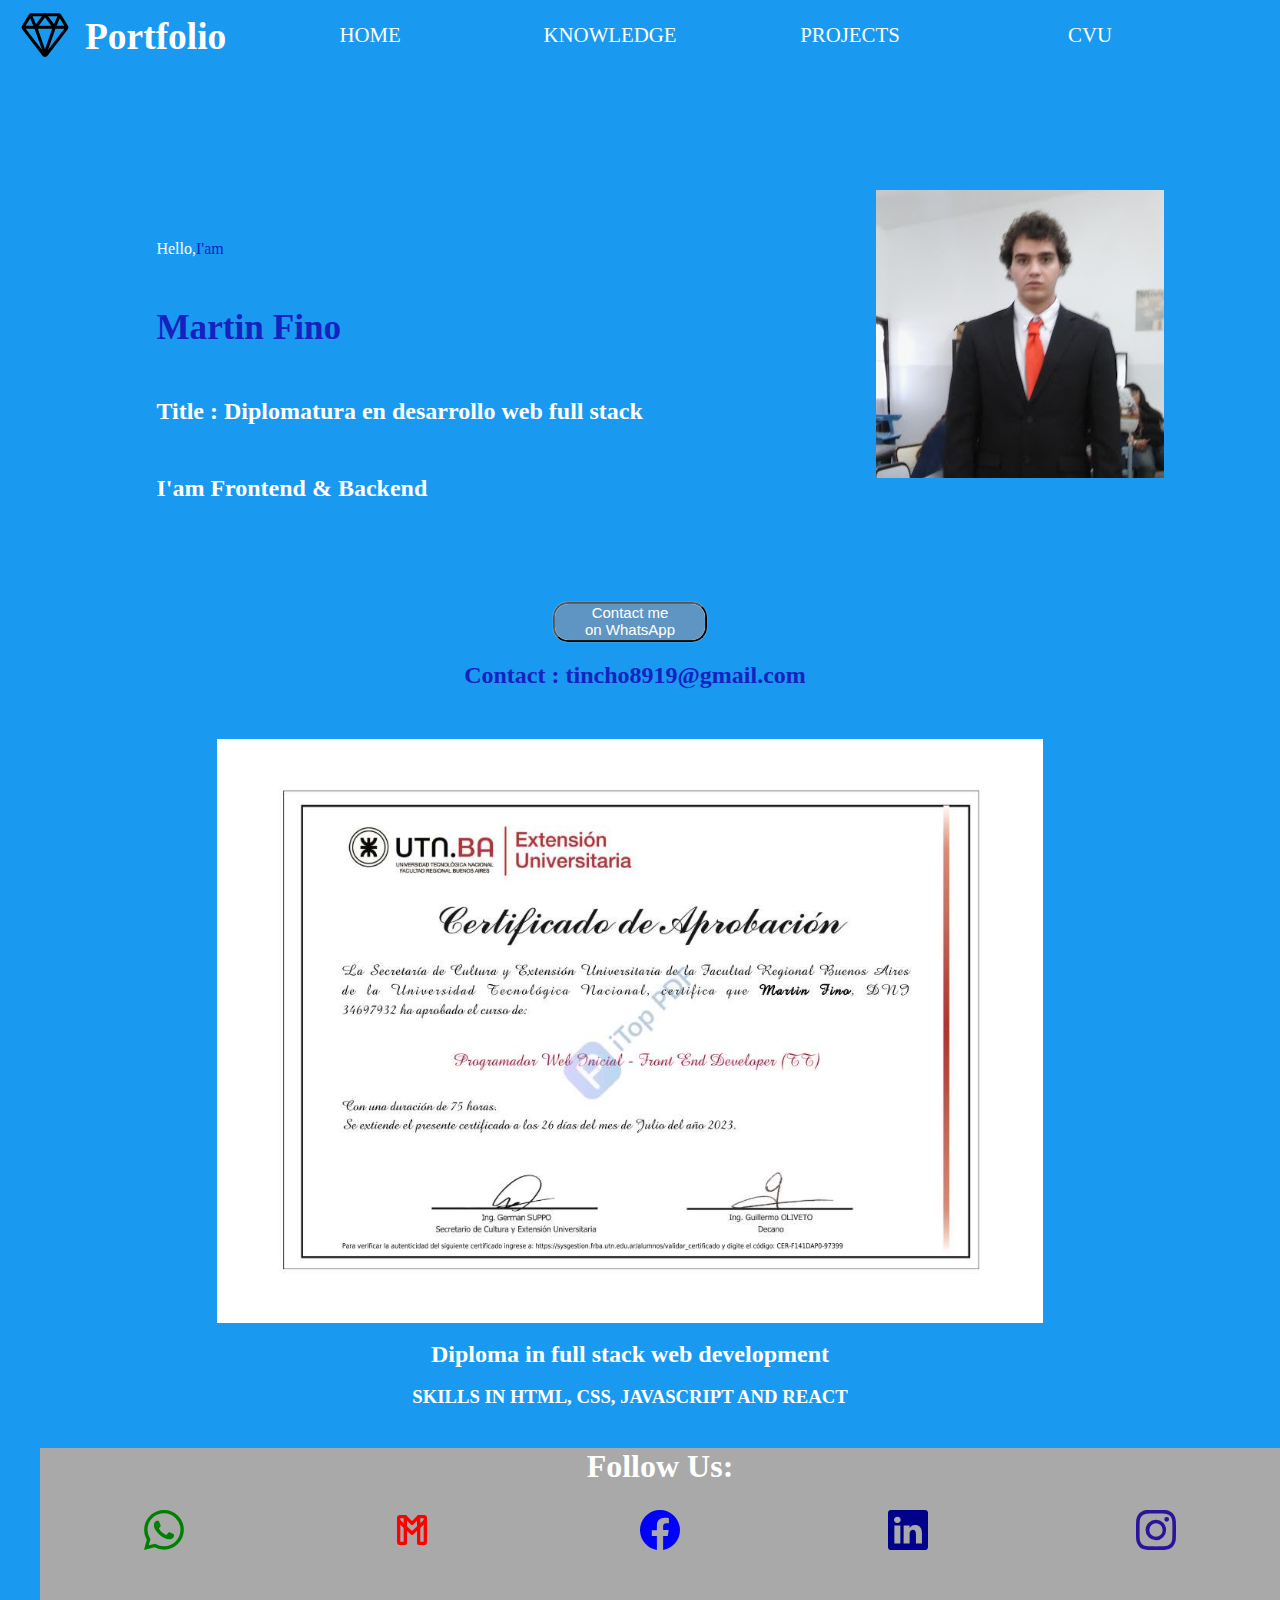
==== index.html @ e9151f16 "first commit" ====
<!DOCTYPE html>
<html lang="en">

<head>
    <meta charset="UTF-8">
    <meta name="viewport" content="width=device-width, initial-scale=1.0">
    <title>PORTFILO</title>
    <link rel="stylesheet" href="./CSS/style.css">
</head>
<body>
    <header>
        <div class="logo">
            <a href="./index.html"><img src="./IMAGENES/diamond-outline.svg" alt="logo">
            </a>
            <div class="logo1">
                <h3>Portfolio</h3>
            </div>
        </div>
        <nav>
            <ul class="enlaces-menu">
                <li>
                    <a href="./index.html" class="color1">HOME</a>
                </li>
                <li>
                    <a href="./PAGE/KNOWLEDE.HTML" class="color1">KNOWLEDGE</a>
                </li>
                <li>
                    <a href="./PAGE/PROJECTS.HTML" class="color1">PROJECTS</a>
                </li>
                <!-- <li>
                    <a href="./PAGE/RESUME.HTML" class="color1">RESUME</a>
                </li> -->
                <li>
                    <a href="./IMAGENES/Martin_Fino (2).pdf" target="_blank" class="color1">CVU</a>
                </li>
            </ul>
            <button class="ham" type="button">
                <span class="br-1"></span>
                <span class="br-2"></span>
                <span class="br-3"></span>
            </button>
        </nav>
    </header>
    <section class="principal">
        <main>
            <div class="principal1">
                <div class="principal2">
                    <p class="letra">Hello,<span class="letra1">I'am</span></p>
                    <h1 class="nombre">Martin Fino</h1>
                    <h2 class="letra2"> Title : Diplomatura en desarrollo web full stack</h2>
                    <h2 class="letra3">I'am Frontend & Backend</h2>
                </div>
                <div class="foto00">
                    <img src="./IMAGENES/unnamed.jpg" alt="foto" class="foto">
                </div>
            </div>
            <div class="boton">
                <button class="boton1"><a class="boton00" href="https://chat.whatsapp.com/LFIH859lJWk7SnkrAvkCuC"
                    target="_blank">Contact me <br> on WhatsApp</button></a>
            </div> 
            <div>
                <h2 class="letra5">Contact : tincho8919@gmail.com</h2>
            </div>
            <div class="card">
                <img src="./IMAGENES/estudios/Certificados_1.jpg" alt="titulo" class="img">
                <br>
                <h2>Diploma in full stack web development</h2>
                <br>
                <h3>SKILLS IN HTML, CSS, JAVASCRIPT AND REACT</h3>
            </div>
    <footer class='footer'>
        <div>
            <h3 class="us">Follow Us:</h3>
        </div>
        <div class="bottonfooter">
            <div>
                <nav>
                    <a href="https://chat.whatsapp.com/LFIH859lJWk7SnkrAvkCuC" target="_blank" class="whatsapp">
                        <svg xmlns="http://www.w3.org/2000/svg" width="40" height="40" fill="currentColor" class="bi bi-whatsapp" viewBox="0 0 16 16">
                            <path d="M13.601 2.326A7.854 7.854 0 0 0 7.994 0C3.627 0 .068 3.558.064 7.926c0 1.399.366 2.76 1.057 3.965L0 16l4.204-1.102a7.933 7.933 0 0 0 3.79.965h.004c4.368 0 7.926-3.558 7.93-7.93A7.898 7.898 0 0 0 13.6 2.326zM7.994 14.521a6.573 6.573 0 0 1-3.356-.92l-.24-.144-2.494.654.666-2.433-.156-.251a6.56 6.56 0 0 1-1.007-3.505c0-3.626 2.957-6.584 6.591-6.584a6.56 6.56 0 0 1 4.66 1.931 6.557 6.557 0 0 1 1.928 4.66c-.004 3.639-2.961 6.592-6.592 6.592zm3.615-4.934c-.197-.099-1.17-.578-1.353-.646-.182-.065-.315-.099-.445.099-.133.197-.513.646-.627.775-.114.133-.232.148-.43.05-.197-.1-.836-.308-1.592-.985-.59-.525-.985-1.175-1.103-1.372-.114-.198-.011-.304.088-.403.087-.088.197-.232.296-.346.1-.114.133-.198.198-.33.065-.134.034-.248-.015-.347-.05-.099-.445-1.076-.612-1.47-.16-.389-.323-.335-.445-.34-.114-.007-.247-.007-.38-.007a.729.729 0 0 0-.529.247c-.182.198-.691.677-.691 1.654 0 .977.71 1.916.81 2.049.098.133 1.394 2.132 3.383 2.992.47.205.84.326 1.129.418.475.152.904.129 1.246.08.38-.058 1.171-.48 1.338-.943.164-.464.164-.86.114-.943-.049-.084-.182-.133-.38-.232z"/>
                        </svg>
                    </a>
                </nav>
            </div>
            <div>
                <nav>
                    <a href="https://www.gmail.com/" target="_blank" class="gmail">
                        <svg xmlns="http://www.w3.org/2000/svg" class="icon icon-tabler icon-tabler-brand-gmail" width="40" height="40" viewBox="0 0 24 24" stroke-width="2" stroke="currentColor" fill="none" stroke-linecap="round" stroke-linejoin="round">
                            <path stroke="none" d="M0 0h24v24H0z" fill="none"></path>
                            <path d="M16 20h3a1 1 0 0 0 1 -1v-14a1 1 0 0 0 -1 -1h-3v16z"></path>
                            <path d="M5 20h3v-16h-3a1 1 0 0 0 -1 1v14a1 1 0 0 0 1 1z"></path>
                            <path d="M16 4l-4 4l-4 -4"></path>
                            <path d="M4 6.5l8 7.5l8 -7.5"></path>
                        </svg>
                    </a>
                </nav>
            </div>
            <div>
                <nav>
                    <a href="https://www.facebook.com/profile.php?id=100082192417567&mibextid=2JQ9oc" target="_blank" class="facebook">
                        <svg xmlns="http://www.w3.org/2000/svg" width="40" height="40" fill="currentColor" class="bi bi-facebook" viewBox="0 0 16 16">
                            <path d="M16 8.049c0-4.446-3.582-8.05-8-8.05C3.58 0-.002 3.603-.002 8.05c0 4.017 2.926 7.347 6.75 7.951v-5.625h-2.03V8.05H6.75V6.275c0-2.017 1.195-3.131 3.022-3.131.876 0 1.791.157 1.791.157v1.98h-1.009c-.993 0-1.303.621-1.303 1.258v1.51h2.218l-.354 2.326H9.25V16c3.824-.604 6.75-3.934 6.75-7.951z"/>
                        </svg>
                    </a>
                </nav>
            </div>
            <div>
                <nav>
                    <a href="https://www.linkedin.com/in/martin-fino-966a54286" target="_blank" class="linkedin">
                        <svg xmlns="http://www.w3.org/2000/svg" width="40" height="40" fill="currentColor" class="bi bi-linkedin" viewBox="0 0 16 16">
                            <path d="M0 1.146C0 .513.526 0 1.175 0h13.65C15.474 0 16 .513 16 1.146v13.708c0 .633-.526 1.146-1.175 1.146H1.175C.526 16 0 15.487 0 14.854V1.146zm4.943 12.248V6.169H2.542v7.225h2.401zm-1.2-8.212c.837 0 1.358-.554 1.358-1.248-.015-.709-.52-1.248-1.342-1.248-.822 0-1.359.54-1.359 1.248 0 .694.521 1.248 1.327 1.248h.016zm4.908 8.212V9.359c0-.216.016-.432.08-.586.173-.431.568-.878 1.232-.878.869 0 1.216.662 1.216 1.634v3.865h2.401V9.25c0-2.22-1.184-3.252-2.764-3.252-1.274 0-1.845.7-2.165 1.193v.025h-.016a5.54 5.54 0 0 1 .016-.025V6.169h-2.4c.03.678 0 7.225 0 7.225h2.4z"/>
                        </svg>
                    </a>
                </nav>
            </div>
            <div>
                <nav>
                    <a href="https://www.instagram.com/invites/contact/?i=o2qg4no1tssk&utm_content=rd54gb5" target="_blank" class="instagram">
                        <svg xmlns="http://www.w3.org/2000/svg" width="40" height="40" fill="currentColor" class="bi bi-instagram" viewBox="0 0 16 16">
                            <path d="M8 0C5.829 0 5.556.01 4.703.048 3.85.088 3.269.222 2.76.42a3.917 3.917 0 0 0-1.417.923A3.927 3.927 0 0 0 .42 2.76C.222 3.268.087 3.85.048 4.7.01 5.555 0 5.827 0 8.001c0 2.172.01 2.444.048 3.297.04.852.174 1.433.372 1.942.205.526.478.972.923 1.417.444.445.89.719 1.416.923.51.198 1.09.333 1.942.372C5.555 15.99 5.827 16 8 16s2.444-.01 3.298-.048c.851-.04 1.434-.174 1.943-.372a3.916 3.916 0 0 0 1.416-.923c.445-.445.718-.891.923-1.417.197-.509.332-1.09.372-1.942C15.99 10.445 16 10.173 16 8s-.01-2.445-.048-3.299c-.04-.851-.175-1.433-.372-1.941a3.926 3.926 0 0 0-.923-1.417A3.911 3.911 0 0 0 13.24.42c-.51-.198-1.092-.333-1.943-.372C10.443.01 10.172 0 7.998 0h.003zm-.717 1.442h.718c2.136 0 2.389.007 3.232.046.78.035 1.204.166 1.486.275.373.145.64.319.92.599.28.28.453.546.598.92.11.281.24.705.275 1.485.039.843.047 1.096.047 3.231s-.008 2.389-.047 3.232c-.035.78-.166 1.203-.275 1.485a2.47 2.47 0 0 1-.599.919c-.28.28-.546.453-.92.598-.28.11-.704.24-1.485.276-.843.038-1.096.047-3.232.047s-2.39-.009-3.233-.047c-.78-.036-1.203-.166-1.485-.276a2.478 2.478 0 0 1-.92-.598 2.48 2.48 0 0 1-.6-.92c-.109-.281-.24-.705-.275-1.485-.038-.843-.046-1.096-.046-3.233 0-2.136.008-2.388.046-3.231.036-.78.166-1.204.276-1.486.145-.373.319-.64.599-.92.28-.28.546-.453.92-.598.282-.11.705-.24 1.485-.276.738-.034 1.024-.044 2.515-.045v.002zm4.988 1.328a.96.96 0 1 0 0 1.92.96.96 0 0 0 0-1.92zm-4.27 1.122a4.109 4.109 0 1 0 0 8.217 4.109 4.109 0 0 0 0-8.217zm0 1.441a2.667 2.667 0 1 1 0 5.334 2.667 2.667 0 0 1 0-5.334z"/>
                        </svg>
                    </a>
                </nav>
            </div>
        </div>
        <p class="copy">
            Copyright 2023 Portfolio. All rights reserved. Terms of use & privacy policy.
        </p>
    </footer >
    <script src="./JS/index.js"></script>
</body>
</html>
---- CSS/style.css ----
*{
    margin: 0;
    padding: 0;
    box-sizing: border-box;
}

body{
    background: #199af0;
    color: white;
    
}
.logo{
    position: none;
    width: 50px;
    height: 50px;
    margin-top: 10px;
    margin-left: 20px;
    
}
.logo1{
    display: inline;
    flex-wrap: wrap;
    position: absolute;
    padding-left: 5px;
    padding-top: 10px;
    font-size: 1.4rem;
    color: white;
    
}
.nav{
    flex-direction: row;
    align-items: flex-start;
    padding-top: 25px;
    padding-bottom: 25px;
}
.ham{
    display: none;
    cursor: pointer;
    border: none;
    margin: 0;
    padding: 0;
    background-color: transparent;

}
.ham span{
    display: block;
    background-color: white;
    height: 3px;
    width: 28px;
    margin: 10px auto;
    border-radius: 2px;
}
.enlaces-menu{
    display: flex;
    padding: 0;
}
.enlaces-menu li{
    padding: 0 40px;
    list-style-type: none;
    transition: 0.3s;
}
.enlaces-menu li a{
    text-decoration: none;
    font-size: 1.8rem;
}
.enlaces-menu li:hover{
    color: rgb(6, 15, 146);
}
.color1{
    color: white;
    text-decoration: none;
}

.principal{
    display: flex;
    flex-direction: column;
    margin-left: 40px;

}
.principal1{
    display: flex;
    flex-direction: row;
}
.principal2{
    display: flex;
    flex-direction: column;
    margin-top: 50px;
}
.foto{
    display: flex;
    flex-direction: row;

}
.boton1{
    display: flex;
    flex-direction: column;
    position: none;
    background-color: rgb(95, 149, 194);
    color: white;
    height: 40px;
    font-size: 15px;
    box-shadow: 0px 0px 1px;
    border-radius: 15px;
    
}
.boton{
    display: flex;
    flex-direction: column;
    position: none;
    justify-content: center;
    align-items: center;
    padding-top: 100px;
    
}
.boton00{
    color: white;
    text-decoration: none;
}
.letra1{
    color: #1621c0;
}
.letra2{
    position: none;
    padding-top: 50px;
}
.letra3{
    position: none;
    padding-top: 50px;
}
.nombre{
    color: #1621c0;
    font-size: 2.2rem;
    padding-top: 50px;
}
.boton00{
    position: none;
    background-color: rgb(95, 149, 194);
    color: white;
    width: 150px;
    height: 80px;
    font-size: 15px;
    box-shadow:0px 0px 1px;
    border-radius: 14px;
}
.letra4{
    position: none;
    padding-top: 50px;
    display: flex;
    flex-wrap: wrap;
}


.instagran{
    position: absolute;
    width: 30.36px;
height: 25.74px;
left: 200px;

color: #141A1A;

background: #29149b;
}
.LinkedIn{
    position: absolute;
    width: 30.36px;
height: 25.74px;
left: 250px;

color: #141A1A;

background: #0076E2;
}

.twitter{
    position: absolute;
    width: 30.36px;
    height: 25.74px;
    left: 300px;
    
    
    color: #141A1A;
    
    background: #00C5C5;
}
.behance{
    position: absolute;
    width: 30.36px;
    height: 25.74px;
    left: 350px;
    
    
    color: #141A1A;
    
    background: #00C5C5;
}

.parrafo1{
    position: none;
    display: flex;
    flex-direction: column;
    align-items: center;
    padding-top: 150px;
    
}
.parrafo2{
    font-size: 2.2rem;
    color: #0872BF;
}
.fila{
    position: relative;
    display: flex;
    flex-direction: row;
    justify-content: space-around;
    color: white;
    margin-top: 20px;
    
}

.flex1{
background: #DFEAFF;
border-radius: 100px 100px 0px 0px;
position: absolute;
height: 645px;
left: 0%;
right: 0%;
top: 647px;

}

.card1{
    display: flex;
    flex-direction: column;
    justify-content: center;
    align-items: center;
    padding: 49px;
    gap: 15px;
    
    position: absolute;
    height: 537px;
    left: 96.46px;
    right: 929.86;
    top: 70px;
    
    background: #FFFFFF;
    box-shadow: 0px 4px 4px rgba(0, 0, 0, 0.25);
    border-radius: 20px;
    

}
.card2{
    display: flex;
flex-direction: column;
justify-content: center;
align-items: center;
padding: 49px;
gap: 15px;

position: absolute;
height: 537px;
left: 36.93%;
right: 36.96%;
top: 70px;

background: #FFFFFF;
box-shadow: 0px 4px 4px rgba(0, 0, 0, 0.25);
border-radius: 20px;
}

.card3{
    display: flex;
    flex-direction: column;
    justify-content: center;
    align-items: center;
    padding: 49px;
    gap: 15px;
    
    position: absolute;
    height: 537px;
    left: 66.94%;
    right: 6.94%;
    top: 70px;
    bottom: 416px;
    
    background: #FFFFFF;
    box-shadow: 0px 4px 4px rgba(0, 0, 0, 0.25);
    border-radius: 20px;
}


.imagenh1{
    width: 100px;
    
    

}

.imagenh2{
    width: 100px;
    

}

.imagenh3{width: 100px;
    

}
.logo01{
    position: absolute;
    width: 180px;
    height: 192px;
    left: 80px;
    top: 1339px;

}
.logo02{
    position: absolute;
    width: 180px;
    height: 192px;
    left: 80px;
    top: 1339px;
}

.flex{
    margin-top: 700px ;
    display: flex;
    flex-direction: row;
    justify-content: space-around;
}
.bi-people{
    position: absolute;
    width: 180px;
    height: 192px;
    left: 150px;
    top: 1339px;
    color: var(--color-principal);

}
.img1{
width: 100px;
position: none;
}
.img2{
width: 65px;
}
.img3{
width: 100px;
}
.parrafo1{
    font-size: 1.5rem;
}
.parrafo2{
    font-size: 2.5rem;
}
.div1{
    display: flex;
    flex-direction: column;
    justify-content: center;
    align-items: center;
    box-shadow: 0px 0px 4px #0872BF;
    border-radius: 20px;
}
.div2{
    display: flex;
    flex-direction: column;
    justify-content: center;
    align-items: center;
    box-shadow: 0px 0px 4px #0872BF;
    border-radius: 20px;    
}
.div3{
    display: flex;
    flex-direction: column;
    justify-content: center;
    align-items: center;
    box-shadow: 0px 0px 4px #0872BF;
    border-radius: 20px;    
}
.letra5{
    display: flex;
    flex-direction: column;
    justify-content: center;
    align-items: center;
    padding-top: 20px; 
    margin-right: 50px;
    color: #1621c0;
}

.columna1{
    display: flex;
    flex-direction: row;
    justify-content: center;
    align-items: center;
    padding: 60px;
    gap: 80px;
}
.colorletra01{
    color: #0872BF;
}
.tamañoletra1{
    font-size: 2rem;
}
.orden1{
    position: none;
    display: flex;
    flex-direction: column;
    align-items: center;
    justify-content: center;
    

}
.footer{
    background-color: darkgray;
}

.copy{
    position: none;
    text-align: center;
    margin-top: 20px;
}

.us{
    position: none;
    text-align: center;
    font-size: 2rem;
}
.bottonfooter{
    position: none;
    display: flex;
    flex-direction: row;
    justify-content: center;
    justify-content: space-around;
    
}

.whatsapp{
    color: green;
    
}
.gmail{
    color: red;
}
.facebook{
    color: blue;
}
.instagram{
    color: #29149b;
}
.linkedin{
    color: darkblue;
}
.card{
    display: flex;
    flex-direction: column;
    justify-content: center;
    align-items: center;
    padding-top: 50px;
    padding-bottom: 40px;

}

@media (min-width: 320px ) {
    .logo{
        position: none;
        width: 50px;
        height: 50px;
        margin-top: 10px;
        margin-left: 20px;
        
    }
    .logo1{
        display: inline;
        flex-wrap: wrap;
        position: absolute;
        padding-left: 15px;
        padding-top: 5px;
        font-size: 2rem;
        color: white;
        
    }
   
    .ham{
        display: block;
        position: absolute;
        top: 15px;
        right: 25px;
    }
    nav{
        flex-direction: column;
        align-items: flex-start;
        padding-top: 25px;
        padding-bottom: 25px;
    }
    .enlaces-menu{
        flex-direction: column;
        justify-content: space-around;
        align-items: center;
        height: 92vh;
        margin: 0;
        padding: 0;
        width: 100%;
        display: none;
    }
    .enlaces-menu li{
        width: 100%;
        text-align: center;
        padding: 20px;
    }
    .enlaces-menu.activado{
        display: flex;
    }
    .principal{
        display: flex;
        flex-direction: column;
    
    }
    .principal1{
        display: flex;
        flex-direction: column;
    }
    .principal2{
        display: flex;
        flex-direction: column;
        margin-top: 50px;
    }
    .foto{
        display: flex;
        flex-direction: column;
    }
    .boton1{
        display: flex;
        flex-direction: column;
        position: none;
        background-color: rgb(95, 149, 194);
        color: white;
        height: 40px;
        font-size: 15px;
        box-shadow: 0px 0px 1px;
        border-radius: 15px;
        
    }
    .boton{
        display: flex;
        flex-direction: column;
        position: none;
        justify-content: center;
        align-items: center;
        padding-top: 100px;
        padding-right: 60px;
        
    }
    .boton00{
        color: white;
        text-decoration: none;
    }
    .card{
        display: flex;
        flex-direction: column;
        justify-content: center;
        align-items: center;
        text-align: center;
        padding-top: 50px;
        padding-bottom: 40px;
        padding-right: 60px;
    
    }
    .img{
        display: flex;
        flex-direction: column;
        width: 70%;
        
    }
    .text{
        display: flex;
        flex-direction: column;
        text-align: center;
    
    }
}

    @media (min-width: 768px ) {
        .logo{
            position: none;
            width: 50px;
            height: 50px;
            margin-top: 10px;
            margin-left: 20px;
            
        }
        .logo1{
            display: inline;
            flex-wrap: wrap;
            position: absolute;
            padding-left: 15px;
            padding-top: 5px;
            font-size: 2rem;
            color: white;
            
        }
        .ham{
            display: block;
            position: absolute;
            top: 15px;
            right: 25px;
        }
        nav{
            flex-direction: column;
            align-items: flex-start;
            padding-top: 25px;
            padding-bottom: 25px;
        }
        .enlaces-menu{
            flex-direction: column;
            justify-content: space-around;
            align-items: center;
            height: 92vh;
            margin: 0;
            padding: 0;
            width: 100%;
            display: none;
        }
        .enlaces-menu li{
            width: 100%;
            text-align: center;
            padding: 20px;
        }
        .enlaces-menu.activado{
            display: flex;
        }
        
        
        .principal{
            display: flex;
            flex-direction: column;
        
        }
        .principal1{
            display: flex;
            flex-direction: row;
        }
        .principal2{
            display: flex;
            flex-direction: column;
            margin-top: 50px;
        }
        .foto{
            display: flex;
            flex-direction: column;
        }
        .boton1{
            display: flex;
            flex-direction: column;
            position: none;
            background-color: rgb(95, 149, 194);
            color: white;
            height: 40px;
            font-size: 15px;
            box-shadow: 0px 0px 1px;
            border-radius: 15px;
            
        }
        .boton{
            display: flex;
            flex-direction: column;
            position: none;
            justify-content: center;
            align-items: center;
            padding-top: 100px;
            
        }
        .boton00{
            color: white;
            text-decoration: none;
        }
        .card{
            display: flex;
            flex-direction: column;
            justify-content: center;
            align-items: center;
            text-align: center;
            padding-top: 50px;
            padding-bottom: 40px;
            right: 100px;
        
        }
        .img{
            display: flex;
            flex-direction: column;
            width: 70%;
        }
        .text{
            display: flex;
            flex-direction: column;
            text-align: center;
        
        }
    
    
    }
    @media (min-width: 990px ) {
        .logo{
            position: none;
            width: 50px;
            height: 50px;
            margin-top: 10px;
            margin-left: 20px;
            
        }
        .logo1{
        display: flex;
        flex-direction: row;
            display: inline;
            flex-wrap: wrap;
            position: absolute;
            padding-left: 15px;
            padding-top: 5px;
            font-size: 2rem;
            color: white;
            
        }
        .ham{
            display: none;
            cursor: pointer;
            border: none;
            margin: 0;
            padding: 0;
            background-color: transparent;
        
        }
        nav{
            flex-direction: row;
            align-items: flex-start;
            padding-top: 25px;
            padding-bottom: 25px;
        }
        .ham span{
            display: block;
            background-color: white;
            height: 3px;
            width: 28px;
            margin: 10px auto;
            border-radius: 2px;
        }
        .enlaces-menu{
            display: flex;
            flex-direction: row;

            padding: 0;
        }
        .enlaces-menu{
            display: flex;
            flex-direction: row;
            width: 75%;
            margin-left: 250px;
            margin-top: -50px;
            height: 0;
            padding: 0;
        }
        .enlaces-menu li{
            padding: 0 40px;
            list-style-type: none;
            transition: 0.3s;
        }
        .enlaces-menu li a{
            text-decoration: none;
            font-size: 1.3rem;
        }
        .enlaces-menu li:hover{
            color: rgb(6, 15, 146);
        }
        
        
        .principal{
            display: flex;
            flex-direction: column;
        
        }
        .principal1{
            display: flex;
            flex-direction: row;
            justify-content: space-around;
            padding-top: 80px;
        }
        .principal2{
            display: flex;
            flex-direction: column;
            margin-top: 50px;
        }
        .foto{
            display: flex;
            flex-direction: row;
        }
        .boton1{
            display: flex;
            flex-direction: column;
            position: none;
            background-color: rgb(95, 149, 194);
            color: white;
            height: 40px;
            font-size: 15px;
            box-shadow: 0px 0px 1px;
            border-radius: 15px;
            
        }
        .boton{
            display: flex;
            flex-direction: column;
            position: none;
            justify-content: center;
            align-items: center;
            padding-top: 100px;
            
        }
        .boton00{
            color: white;
            text-decoration: none;
        }
        .card{
            display: flex;
            flex-direction: column;
            justify-content: center;
            align-items: center;
            text-align: center;
            padding-top: 50px;
            padding-bottom: 40px;
        
        }
        
        }
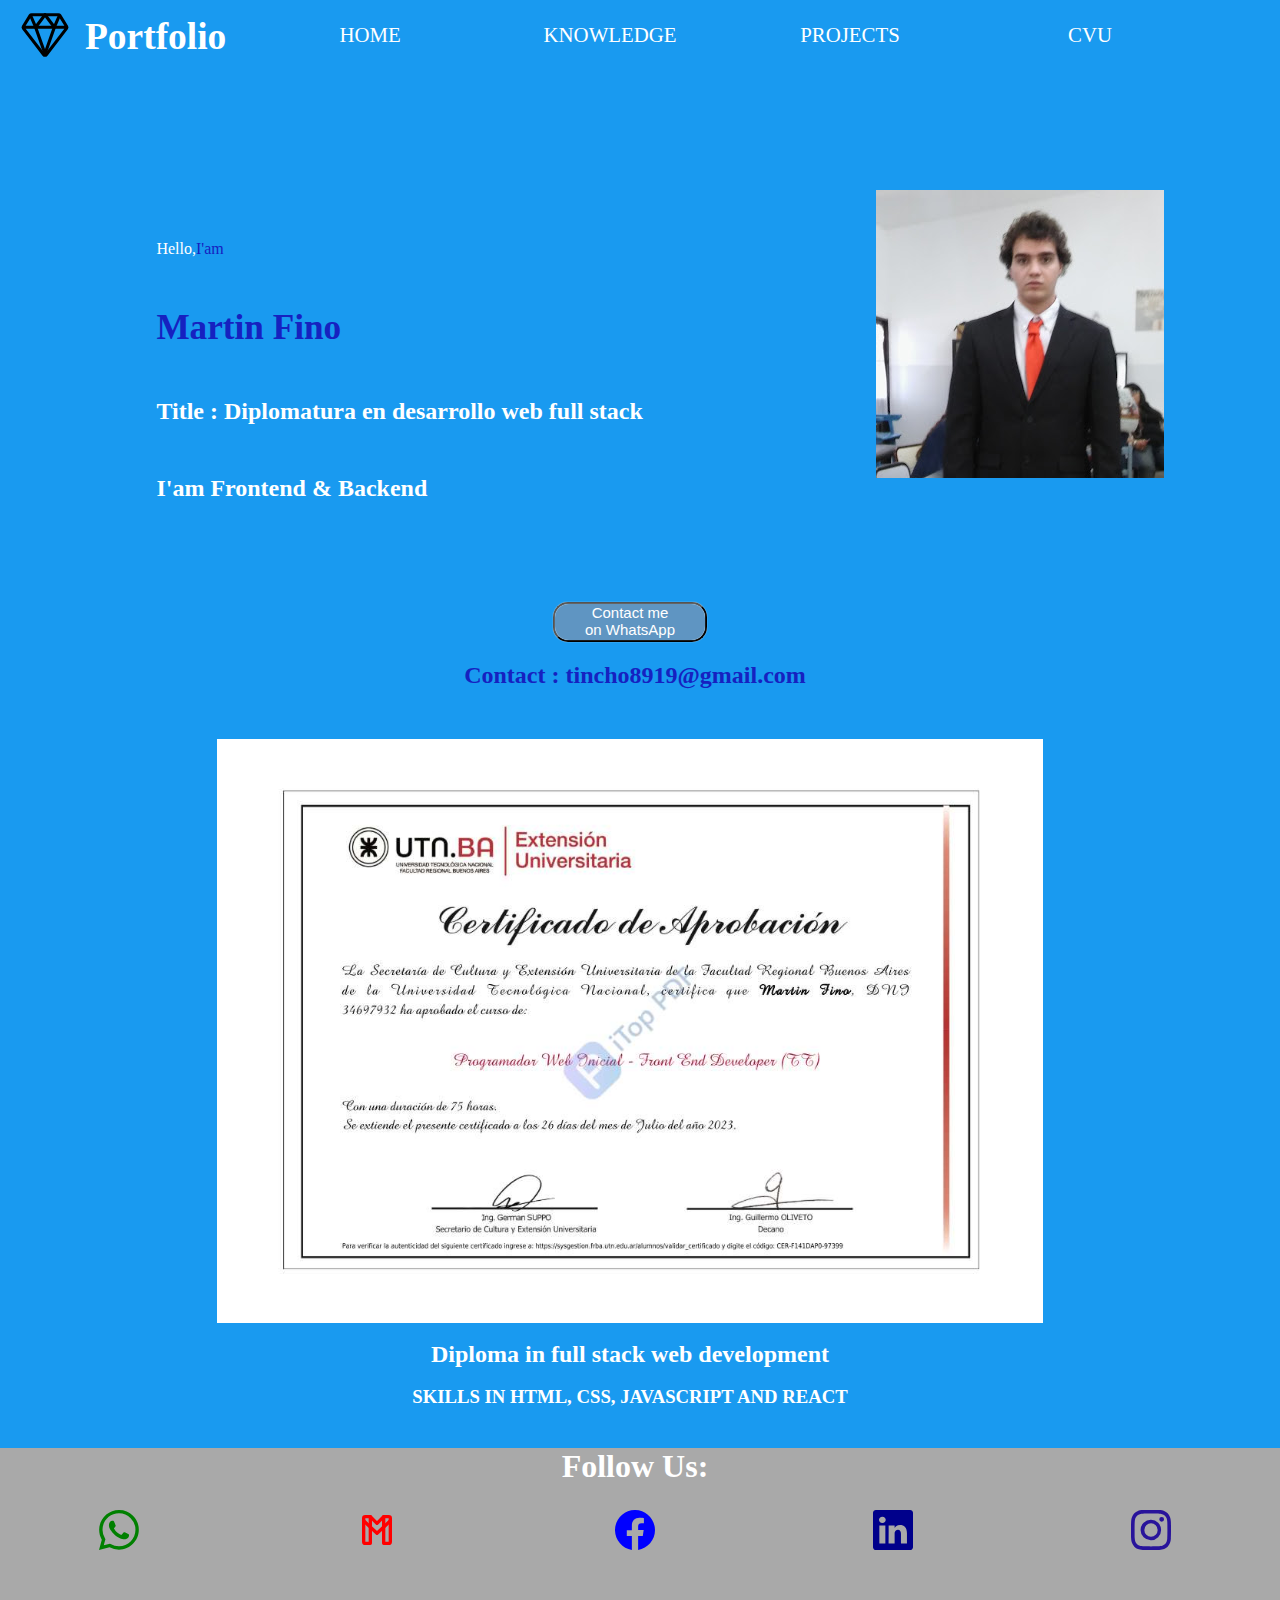
==== commit e7a9b712: "portfolio" ====
--- a/index.html
+++ b/index.html
@@ -31,7 +31,7 @@
                     <a href="./PAGE/RESUME.HTML" class="color1">RESUME</a>
                 </li> -->
                 <li>
-                    <a href="./IMAGENES/Martin_Fino (2).pdf" target="_blank" class="color1">CVU</a>
+                    <a href="./IMAGENES/MARTIN FINO.pdf" target="_blank" class="color1">CVU</a>
                 </li>
             </ul>
             <button class="ham" type="button">
--- a/CSS/style.css
+++ b/CSS/style.css
@@ -412,6 +412,7 @@
 }
 .footer{
     background-color: darkgray;
+    margin-left: -50px;
 }
 
 .copy{
@@ -450,6 +451,7 @@
 .linkedin{
     color: darkblue;
 }
+
 .card{
     display: flex;
     flex-direction: column;
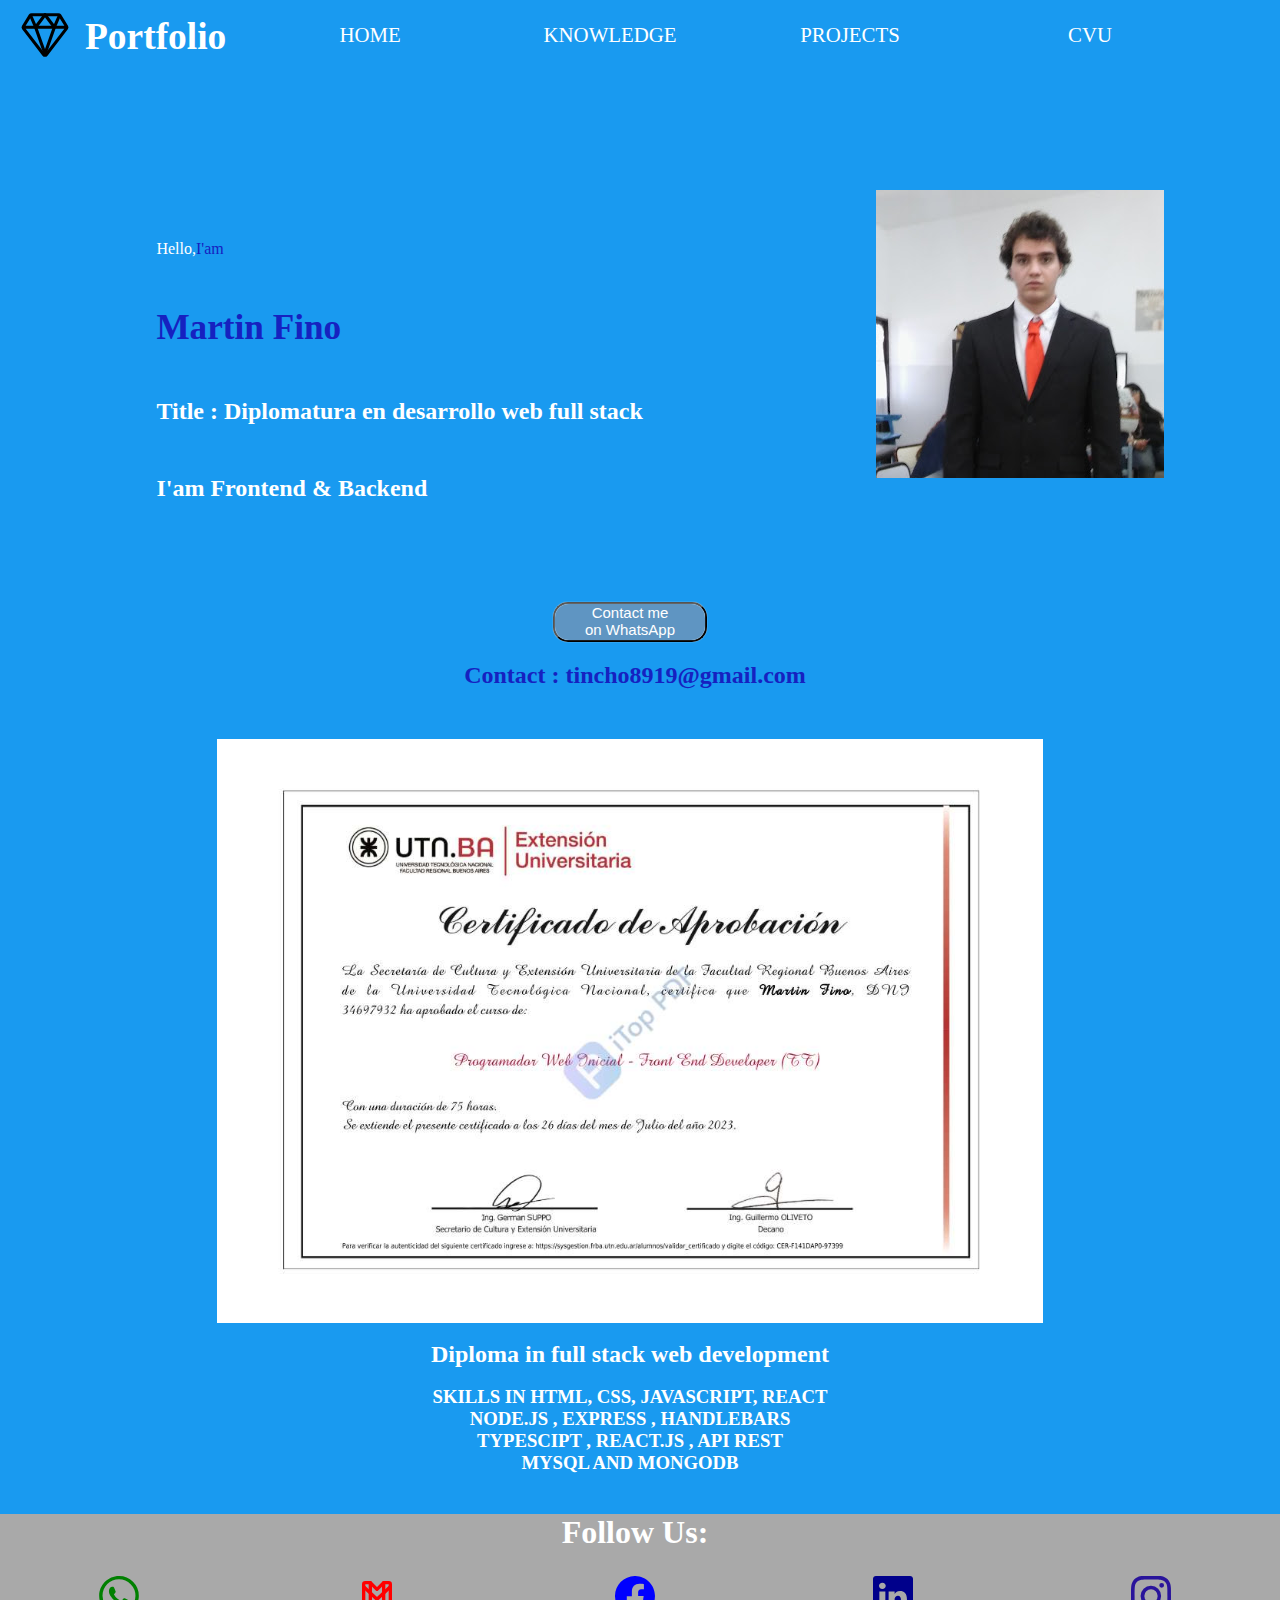
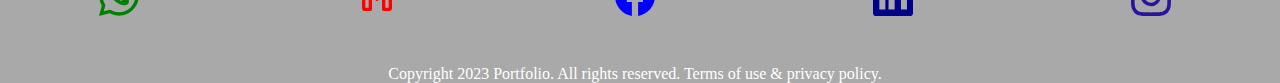
==== commit 41e2c0d5: "nuevo" ====
--- a/index.html
+++ b/index.html
@@ -66,7 +66,7 @@
                 <br>
                 <h2>Diploma in full stack web development</h2>
                 <br>
-                <h3>SKILLS IN HTML, CSS, JAVASCRIPT AND REACT</h3>
+                <h3>SKILLS IN HTML, CSS, JAVASCRIPT, REACT <br>NODE.JS , EXPRESS , HANDLEBARS<br>TYPESCIPT , REACT.JS , API REST <br> MYSQL AND MONGODB</h3>
             </div>
     <footer class='footer'>
         <div>
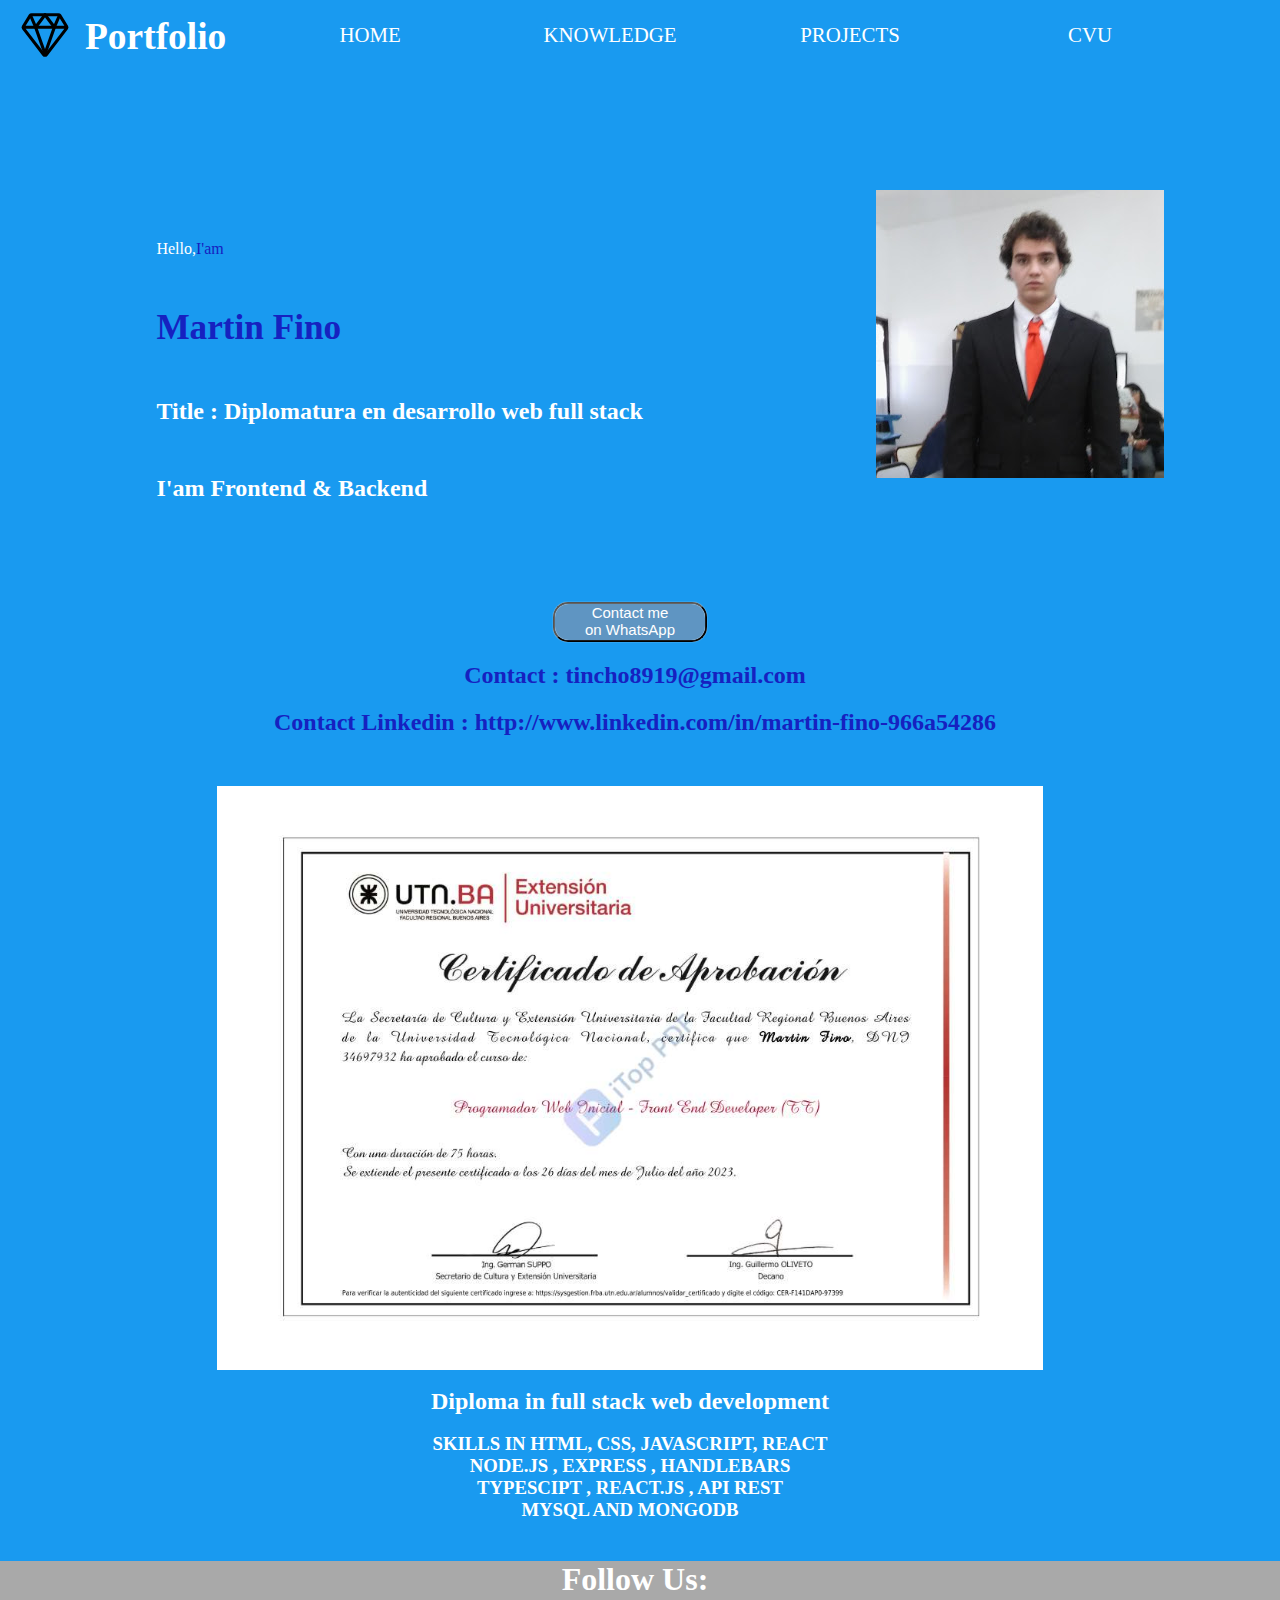
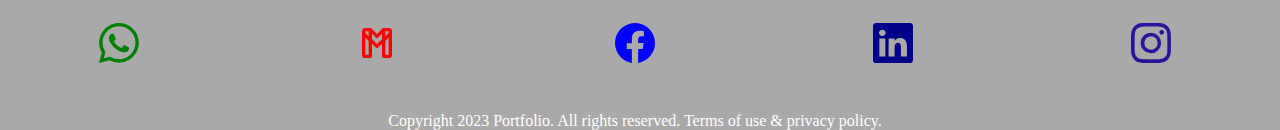
==== commit 50cc309a: "linkedin" ====
--- a/index.html
+++ b/index.html
@@ -61,12 +61,15 @@
             <div>
                 <h2 class="letra5">Contact : tincho8919@gmail.com</h2>
             </div>
+            <div>
+                <h2 class="letra5">Contact Linkedin : http://www.linkedin.com/in/martin-fino-966a54286</h2>
+            </div>
             <div class="card">
                 <img src="./IMAGENES/estudios/Certificados_1.jpg" alt="titulo" class="img">
                 <br>
                 <h2>Diploma in full stack web development</h2>
                 <br>
-                <h3>SKILLS IN HTML, CSS, JAVASCRIPT, REACT <br>NODE.JS , EXPRESS , HANDLEBARS<br>TYPESCIPT , REACT.JS , API REST <br> MYSQL AND MONGODB</h3>
+                <h3>SKILLS IN HTML, CSS, JAVASCRIPT, REACT <br>NODE.JS , EXPRESS , HANDLEBARS<br>TYPESCIPT , REACT.JS , API REST <br> MYSQL  AND  MONGODB</h3>
             </div>
     <footer class='footer'>
         <div>
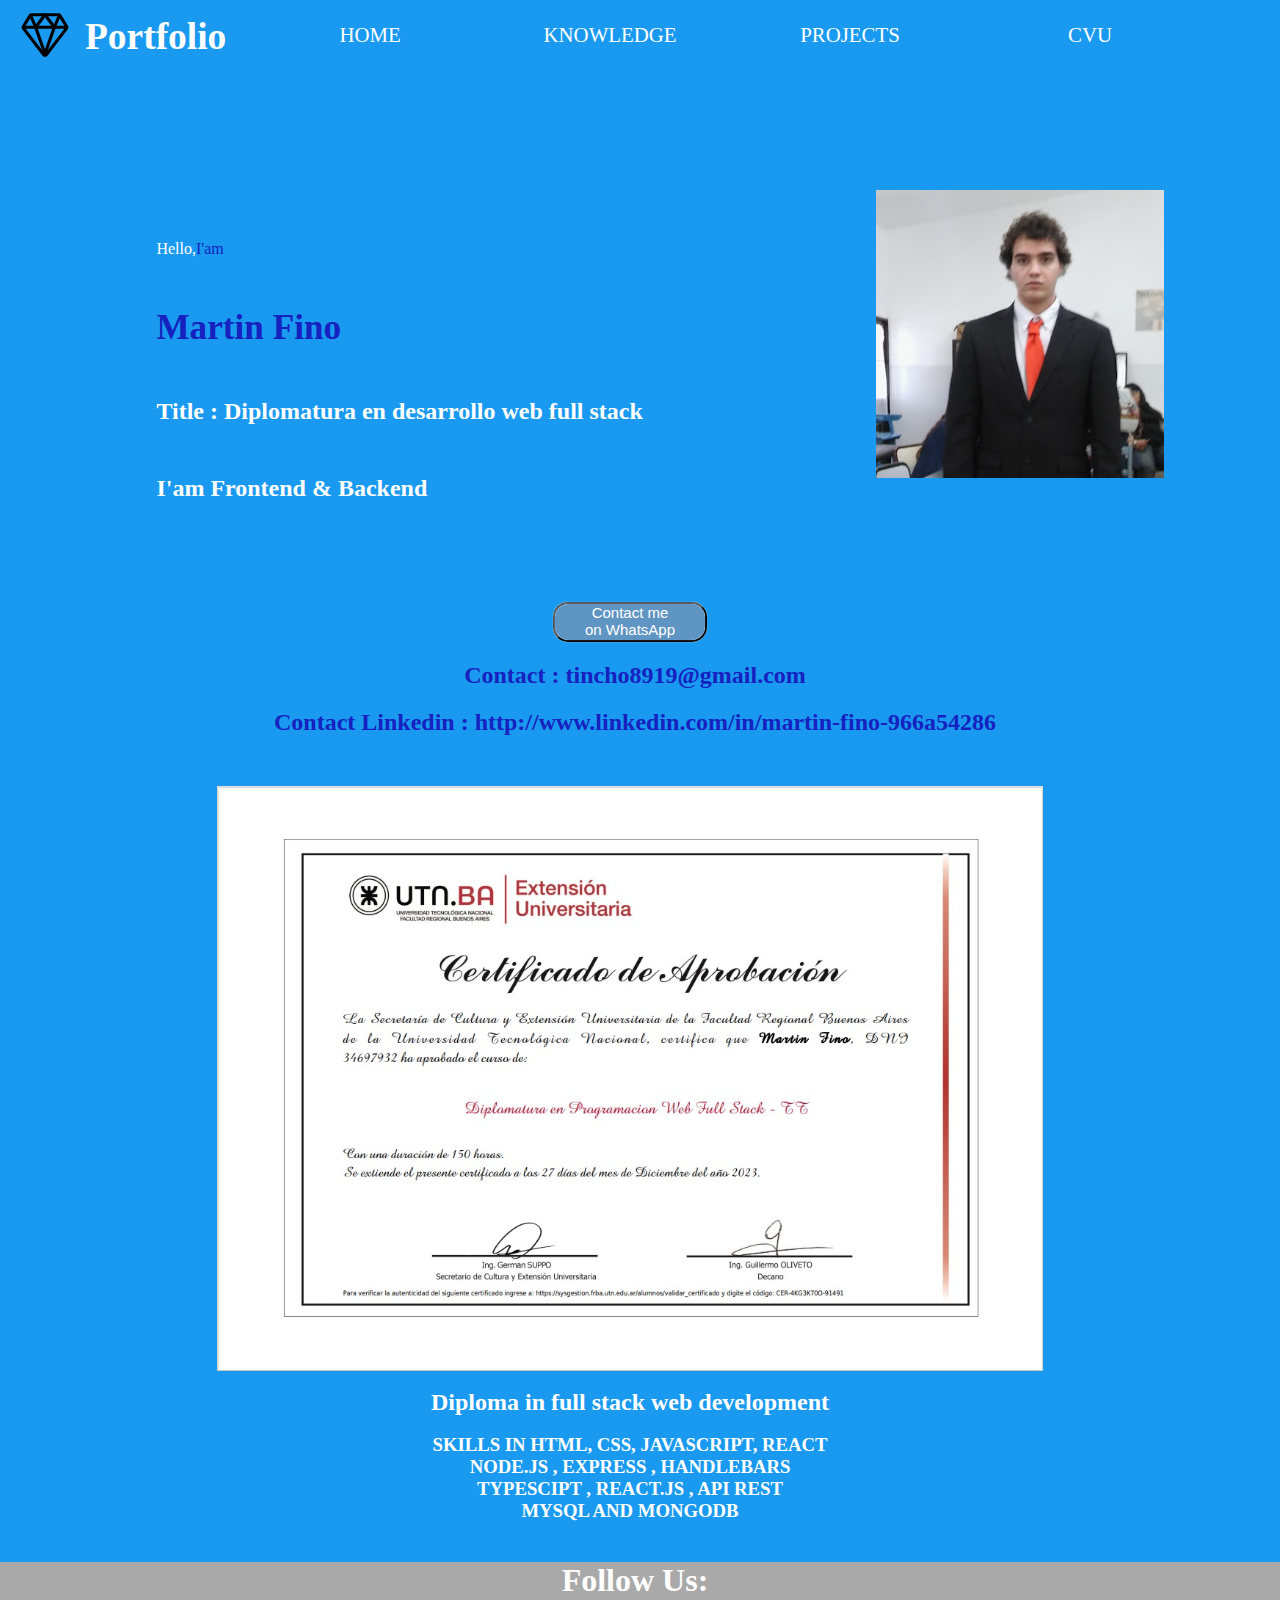
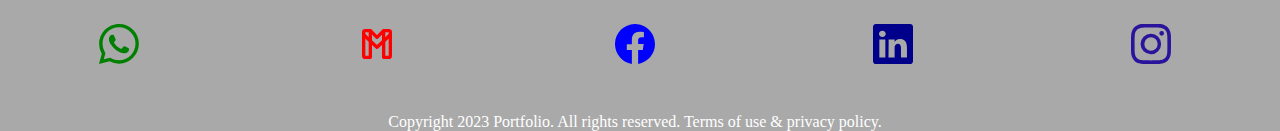
==== commit 58b1dfd2: "dipoloma" ====
--- a/index.html
+++ b/index.html
@@ -65,7 +65,7 @@
                 <h2 class="letra5">Contact Linkedin : http://www.linkedin.com/in/martin-fino-966a54286</h2>
             </div>
             <div class="card">
-                <img src="./IMAGENES/estudios/Certificados_1.jpg" alt="titulo" class="img">
+                <img src="./IMAGENES/estudios/Diplomatura.jpg" alt="titulo" class="img">
                 <br>
                 <h2>Diploma in full stack web development</h2>
                 <br>
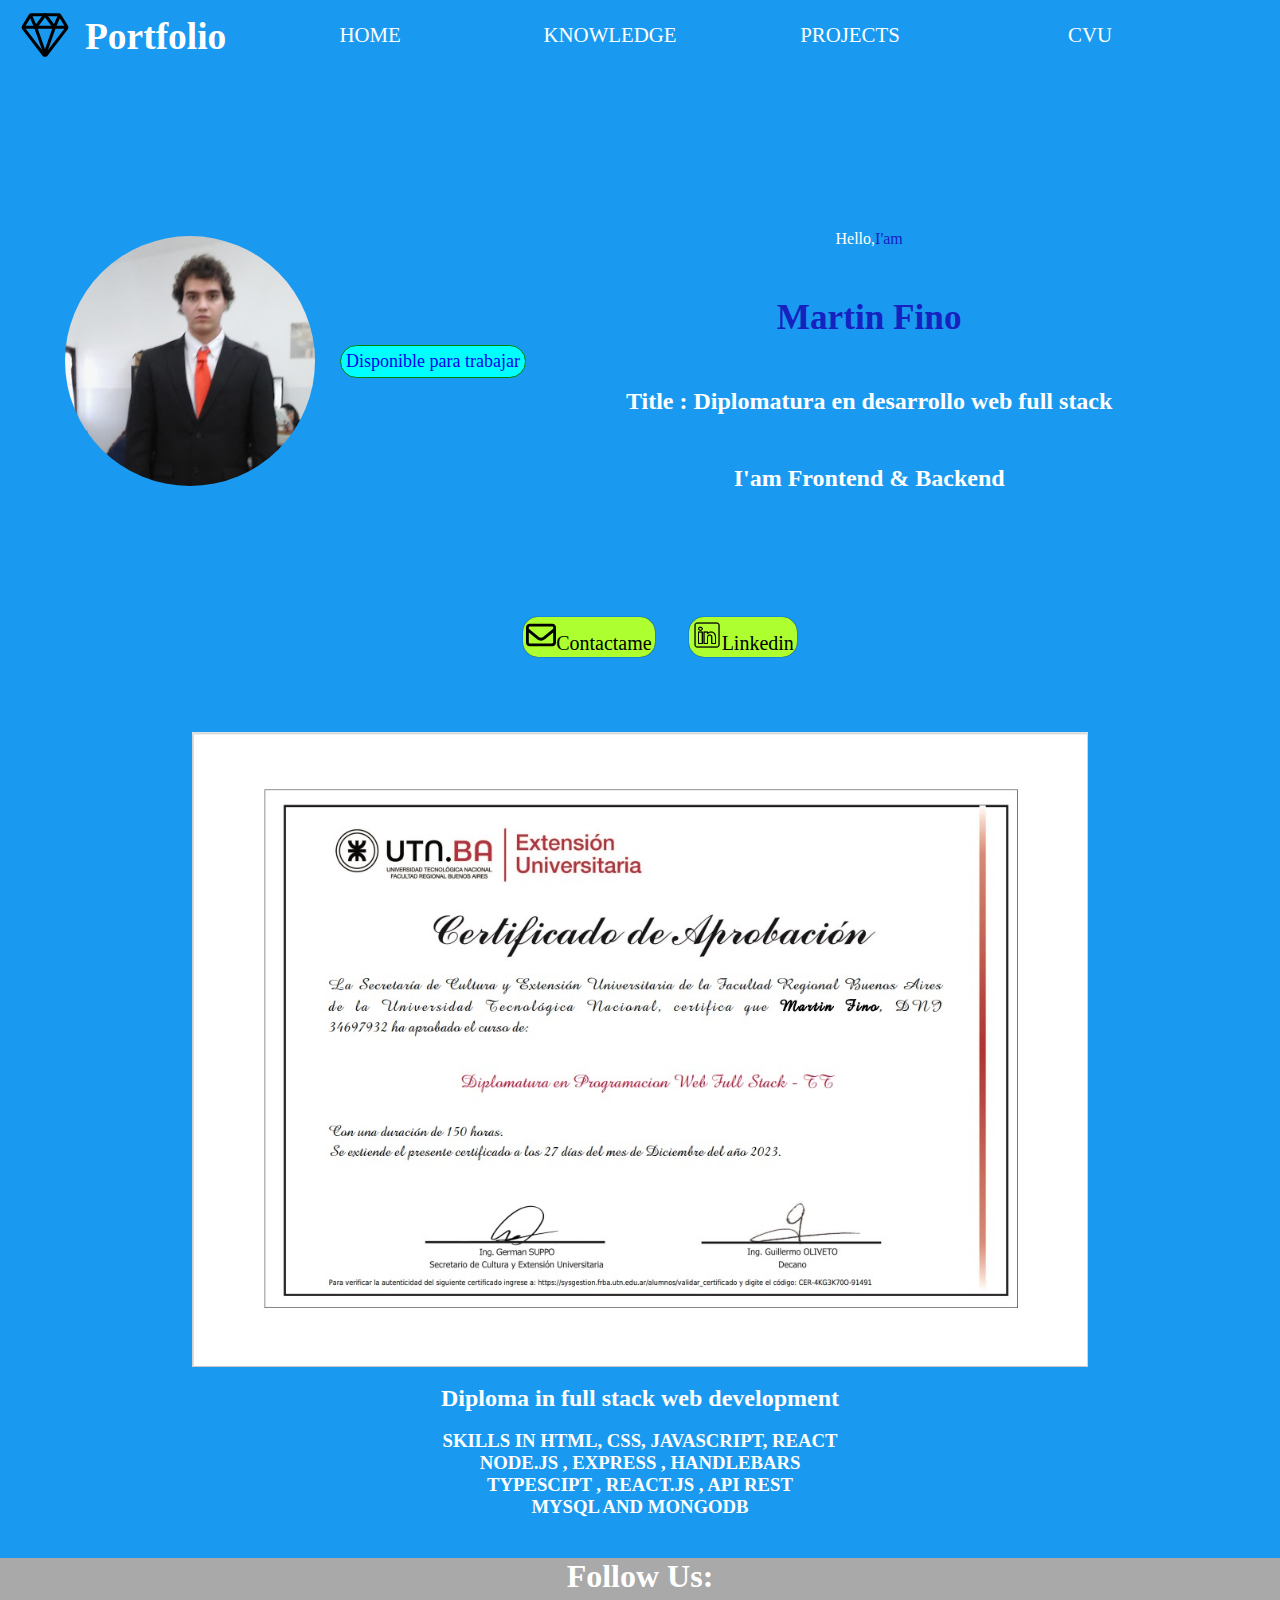
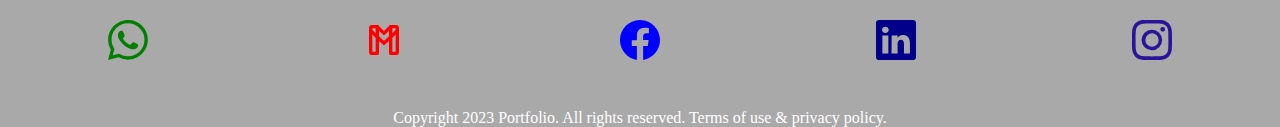
==== commit 685378e9: "portfolio renovacion" ====
--- a/index.html
+++ b/index.html
@@ -7,6 +7,7 @@
     <title>PORTFILO</title>
     <link rel="stylesheet" href="./CSS/style.css">
 </head>
+
 <body>
     <header>
         <div class="logo">
@@ -45,32 +46,66 @@
         <main>
             <div class="principal1">
                 <div class="principal2">
-                    <p class="letra">Hello,<span class="letra1">I'am</span></p>
-                    <h1 class="nombre">Martin Fino</h1>
-                    <h2 class="letra2"> Title : Diplomatura en desarrollo web full stack</h2>
-                    <h2 class="letra3">I'am Frontend & Backend</h2>
+                    <div id="div1">
+                        <img id="perfil" src="./IMAGENES/perfilfoto.jpg" alt="Perfil">
+                        <a id="disponible" href="https://www.linkedin.com/in/martin-fino-966a54286/"
+                            target="_blank">Disponible para
+                            trabajar</a>
+                        <div class="text">
+                            <p class="letra">Hello,<span class="letra1">I'am</span></p>
+                            <h1 class="nombre">Martin Fino</h1>
+                            <h2 class="letra2"> Title : Diplomatura en desarrollo web full stack</h2>
+                            <h2 class="letra3">I'am Frontend & Backend</h2>
+                        </div>
+                    </div>
                 </div>
-                <div class="foto00">
-                    <img src="./IMAGENES/unnamed.jpg" alt="foto" class="foto">
-                </div>
+                <section id="presentacion">
+                    <a class="boton1" href="mailto:tincho8919@gmail.com" target="_blank">
+                        <img src="./IMAGENES/envelope-regular.svg" alt="email">Contactame
+            
+                    </a>
+                    <a class="boton1" href="https://www.linkedin.com/in/martin-fino-966a54286/" target="_blank">
+                        <img src="./IMAGENES/icons8-linkedin-50.png" alt="Linkedin">Linkedin
+            
+                    </a>
+                </section>
+            </main>
+            </div>
+    </section>
+    <!--       <div class="foto00">
+                        <img src="./IMAGENES/unnamed.jpg" alt="foto" class="foto">
+                    </div>
+            </div>
+            <div>
+                <a class="boton1" href="mailto:tincho8919@gmail.com" target="_blank">
+                    <img src="./IMAGENES/envelope-regular.svg" alt="email">
+                    Contactame
+                </a>
+                <a class="boton1" href="https://www.linkedin.com/in/martin-fino-966a54286/" target="_blank">
+                    <img src="" alt="">
+                    Linkedin
+                </a>
             </div>
             <div class="boton">
                 <button class="boton1"><a class="boton00" href="https://chat.whatsapp.com/LFIH859lJWk7SnkrAvkCuC"
-                    target="_blank">Contact me <br> on WhatsApp</button></a>
-            </div> 
-            <div>
+                        target="_blank">Contact me <br> on WhatsApp</button></a>
+            </div> -->
+    <!-- <div>
                 <h2 class="letra5">Contact : tincho8919@gmail.com</h2>
             </div>
             <div>
                 <h2 class="letra5">Contact Linkedin : http://www.linkedin.com/in/martin-fino-966a54286</h2>
-            </div>
-            <div class="card">
-                <img src="./IMAGENES/estudios/Diplomatura.jpg" alt="titulo" class="img">
-                <br>
-                <h2>Diploma in full stack web development</h2>
-                <br>
-                <h3>SKILLS IN HTML, CSS, JAVASCRIPT, REACT <br>NODE.JS , EXPRESS , HANDLEBARS<br>TYPESCIPT , REACT.JS , API REST <br> MYSQL  AND  MONGODB</h3>
-            </div>
+            </div> -->
+    <div class="card">
+        <img src="./IMAGENES/estudios/Diplomatura.jpg" alt="titulo" class="img">
+        <br>
+        <h2>Diploma in full stack web development</h2>
+        <br>
+        <h3>SKILLS IN HTML, CSS, JAVASCRIPT, REACT <br>NODE.JS , EXPRESS , HANDLEBARS<br>TYPESCIPT , REACT.JS , API
+            REST
+            <br> MYSQL AND MONGODB
+        </h3>
+    </div>
     <footer class='footer'>
         <div>
             <h3 class="us">Follow Us:</h3>
@@ -79,16 +114,20 @@
             <div>
                 <nav>
                     <a href="https://chat.whatsapp.com/LFIH859lJWk7SnkrAvkCuC" target="_blank" class="whatsapp">
-                        <svg xmlns="http://www.w3.org/2000/svg" width="40" height="40" fill="currentColor" class="bi bi-whatsapp" viewBox="0 0 16 16">
-                            <path d="M13.601 2.326A7.854 7.854 0 0 0 7.994 0C3.627 0 .068 3.558.064 7.926c0 1.399.366 2.76 1.057 3.965L0 16l4.204-1.102a7.933 7.933 0 0 0 3.79.965h.004c4.368 0 7.926-3.558 7.93-7.93A7.898 7.898 0 0 0 13.6 2.326zM7.994 14.521a6.573 6.573 0 0 1-3.356-.92l-.24-.144-2.494.654.666-2.433-.156-.251a6.56 6.56 0 0 1-1.007-3.505c0-3.626 2.957-6.584 6.591-6.584a6.56 6.56 0 0 1 4.66 1.931 6.557 6.557 0 0 1 1.928 4.66c-.004 3.639-2.961 6.592-6.592 6.592zm3.615-4.934c-.197-.099-1.17-.578-1.353-.646-.182-.065-.315-.099-.445.099-.133.197-.513.646-.627.775-.114.133-.232.148-.43.05-.197-.1-.836-.308-1.592-.985-.59-.525-.985-1.175-1.103-1.372-.114-.198-.011-.304.088-.403.087-.088.197-.232.296-.346.1-.114.133-.198.198-.33.065-.134.034-.248-.015-.347-.05-.099-.445-1.076-.612-1.47-.16-.389-.323-.335-.445-.34-.114-.007-.247-.007-.38-.007a.729.729 0 0 0-.529.247c-.182.198-.691.677-.691 1.654 0 .977.71 1.916.81 2.049.098.133 1.394 2.132 3.383 2.992.47.205.84.326 1.129.418.475.152.904.129 1.246.08.38-.058 1.171-.48 1.338-.943.164-.464.164-.86.114-.943-.049-.084-.182-.133-.38-.232z"/>
+                        <svg xmlns="http://www.w3.org/2000/svg" width="40" height="40" fill="currentColor"
+                            class="bi bi-whatsapp" viewBox="0 0 16 16">
+                            <path
+                                d="M13.601 2.326A7.854 7.854 0 0 0 7.994 0C3.627 0 .068 3.558.064 7.926c0 1.399.366 2.76 1.057 3.965L0 16l4.204-1.102a7.933 7.933 0 0 0 3.79.965h.004c4.368 0 7.926-3.558 7.93-7.93A7.898 7.898 0 0 0 13.6 2.326zM7.994 14.521a6.573 6.573 0 0 1-3.356-.92l-.24-.144-2.494.654.666-2.433-.156-.251a6.56 6.56 0 0 1-1.007-3.505c0-3.626 2.957-6.584 6.591-6.584a6.56 6.56 0 0 1 4.66 1.931 6.557 6.557 0 0 1 1.928 4.66c-.004 3.639-2.961 6.592-6.592 6.592zm3.615-4.934c-.197-.099-1.17-.578-1.353-.646-.182-.065-.315-.099-.445.099-.133.197-.513.646-.627.775-.114.133-.232.148-.43.05-.197-.1-.836-.308-1.592-.985-.59-.525-.985-1.175-1.103-1.372-.114-.198-.011-.304.088-.403.087-.088.197-.232.296-.346.1-.114.133-.198.198-.33.065-.134.034-.248-.015-.347-.05-.099-.445-1.076-.612-1.47-.16-.389-.323-.335-.445-.34-.114-.007-.247-.007-.38-.007a.729.729 0 0 0-.529.247c-.182.198-.691.677-.691 1.654 0 .977.71 1.916.81 2.049.098.133 1.394 2.132 3.383 2.992.47.205.84.326 1.129.418.475.152.904.129 1.246.08.38-.058 1.171-.48 1.338-.943.164-.464.164-.86.114-.943-.049-.084-.182-.133-.38-.232z" />
                         </svg>
                     </a>
                 </nav>
             </div>
             <div>
                 <nav>
-                    <a href="https://www.gmail.com/" target="_blank" class="gmail">
-                        <svg xmlns="http://www.w3.org/2000/svg" class="icon icon-tabler icon-tabler-brand-gmail" width="40" height="40" viewBox="0 0 24 24" stroke-width="2" stroke="currentColor" fill="none" stroke-linecap="round" stroke-linejoin="round">
+                    <a href="mailto:tincho8919@gmail.com" target="_blank" class="gmail">
+                        <svg xmlns="http://www.w3.org/2000/svg" class="icon icon-tabler icon-tabler-brand-gmail"
+                            width="40" height="40" viewBox="0 0 24 24" stroke-width="2" stroke="currentColor"
+                            fill="none" stroke-linecap="round" stroke-linejoin="round">
                             <path stroke="none" d="M0 0h24v24H0z" fill="none"></path>
                             <path d="M16 20h3a1 1 0 0 0 1 -1v-14a1 1 0 0 0 -1 -1h-3v16z"></path>
                             <path d="M5 20h3v-16h-3a1 1 0 0 0 -1 1v14a1 1 0 0 0 1 1z"></path>
@@ -100,27 +139,35 @@
             </div>
             <div>
                 <nav>
-                    <a href="https://www.facebook.com/profile.php?id=100082192417567&mibextid=2JQ9oc" target="_blank" class="facebook">
-                        <svg xmlns="http://www.w3.org/2000/svg" width="40" height="40" fill="currentColor" class="bi bi-facebook" viewBox="0 0 16 16">
-                            <path d="M16 8.049c0-4.446-3.582-8.05-8-8.05C3.58 0-.002 3.603-.002 8.05c0 4.017 2.926 7.347 6.75 7.951v-5.625h-2.03V8.05H6.75V6.275c0-2.017 1.195-3.131 3.022-3.131.876 0 1.791.157 1.791.157v1.98h-1.009c-.993 0-1.303.621-1.303 1.258v1.51h2.218l-.354 2.326H9.25V16c3.824-.604 6.75-3.934 6.75-7.951z"/>
+                    <a href="https://www.facebook.com/profile.php?id=100082192417567&mibextid=2JQ9oc" target="_blank"
+                        class="facebook">
+                        <svg xmlns="http://www.w3.org/2000/svg" width="40" height="40" fill="currentColor"
+                            class="bi bi-facebook" viewBox="0 0 16 16">
+                            <path
+                                d="M16 8.049c0-4.446-3.582-8.05-8-8.05C3.58 0-.002 3.603-.002 8.05c0 4.017 2.926 7.347 6.75 7.951v-5.625h-2.03V8.05H6.75V6.275c0-2.017 1.195-3.131 3.022-3.131.876 0 1.791.157 1.791.157v1.98h-1.009c-.993 0-1.303.621-1.303 1.258v1.51h2.218l-.354 2.326H9.25V16c3.824-.604 6.75-3.934 6.75-7.951z" />
                         </svg>
                     </a>
                 </nav>
             </div>
             <div>
                 <nav>
-                    <a href="https://www.linkedin.com/in/martin-fino-966a54286" target="_blank" class="linkedin">
-                        <svg xmlns="http://www.w3.org/2000/svg" width="40" height="40" fill="currentColor" class="bi bi-linkedin" viewBox="0 0 16 16">
-                            <path d="M0 1.146C0 .513.526 0 1.175 0h13.65C15.474 0 16 .513 16 1.146v13.708c0 .633-.526 1.146-1.175 1.146H1.175C.526 16 0 15.487 0 14.854V1.146zm4.943 12.248V6.169H2.542v7.225h2.401zm-1.2-8.212c.837 0 1.358-.554 1.358-1.248-.015-.709-.52-1.248-1.342-1.248-.822 0-1.359.54-1.359 1.248 0 .694.521 1.248 1.327 1.248h.016zm4.908 8.212V9.359c0-.216.016-.432.08-.586.173-.431.568-.878 1.232-.878.869 0 1.216.662 1.216 1.634v3.865h2.401V9.25c0-2.22-1.184-3.252-2.764-3.252-1.274 0-1.845.7-2.165 1.193v.025h-.016a5.54 5.54 0 0 1 .016-.025V6.169h-2.4c.03.678 0 7.225 0 7.225h2.4z"/>
+                    <a href="https://www.linkedin.com/in/martin-fino-966a54286/" target="_blank" class="linkedin">
+                        <svg xmlns="http://www.w3.org/2000/svg" width="40" height="40" fill="currentColor"
+                            class="bi bi-linkedin" viewBox="0 0 16 16">
+                            <path
+                                d="M0 1.146C0 .513.526 0 1.175 0h13.65C15.474 0 16 .513 16 1.146v13.708c0 .633-.526 1.146-1.175 1.146H1.175C.526 16 0 15.487 0 14.854V1.146zm4.943 12.248V6.169H2.542v7.225h2.401zm-1.2-8.212c.837 0 1.358-.554 1.358-1.248-.015-.709-.52-1.248-1.342-1.248-.822 0-1.359.54-1.359 1.248 0 .694.521 1.248 1.327 1.248h.016zm4.908 8.212V9.359c0-.216.016-.432.08-.586.173-.431.568-.878 1.232-.878.869 0 1.216.662 1.216 1.634v3.865h2.401V9.25c0-2.22-1.184-3.252-2.764-3.252-1.274 0-1.845.7-2.165 1.193v.025h-.016a5.54 5.54 0 0 1 .016-.025V6.169h-2.4c.03.678 0 7.225 0 7.225h2.4z" />
                         </svg>
                     </a>
                 </nav>
             </div>
             <div>
                 <nav>
-                    <a href="https://www.instagram.com/invites/contact/?i=o2qg4no1tssk&utm_content=rd54gb5" target="_blank" class="instagram">
-                        <svg xmlns="http://www.w3.org/2000/svg" width="40" height="40" fill="currentColor" class="bi bi-instagram" viewBox="0 0 16 16">
-                            <path d="M8 0C5.829 0 5.556.01 4.703.048 3.85.088 3.269.222 2.76.42a3.917 3.917 0 0 0-1.417.923A3.927 3.927 0 0 0 .42 2.76C.222 3.268.087 3.85.048 4.7.01 5.555 0 5.827 0 8.001c0 2.172.01 2.444.048 3.297.04.852.174 1.433.372 1.942.205.526.478.972.923 1.417.444.445.89.719 1.416.923.51.198 1.09.333 1.942.372C5.555 15.99 5.827 16 8 16s2.444-.01 3.298-.048c.851-.04 1.434-.174 1.943-.372a3.916 3.916 0 0 0 1.416-.923c.445-.445.718-.891.923-1.417.197-.509.332-1.09.372-1.942C15.99 10.445 16 10.173 16 8s-.01-2.445-.048-3.299c-.04-.851-.175-1.433-.372-1.941a3.926 3.926 0 0 0-.923-1.417A3.911 3.911 0 0 0 13.24.42c-.51-.198-1.092-.333-1.943-.372C10.443.01 10.172 0 7.998 0h.003zm-.717 1.442h.718c2.136 0 2.389.007 3.232.046.78.035 1.204.166 1.486.275.373.145.64.319.92.599.28.28.453.546.598.92.11.281.24.705.275 1.485.039.843.047 1.096.047 3.231s-.008 2.389-.047 3.232c-.035.78-.166 1.203-.275 1.485a2.47 2.47 0 0 1-.599.919c-.28.28-.546.453-.92.598-.28.11-.704.24-1.485.276-.843.038-1.096.047-3.232.047s-2.39-.009-3.233-.047c-.78-.036-1.203-.166-1.485-.276a2.478 2.478 0 0 1-.92-.598 2.48 2.48 0 0 1-.6-.92c-.109-.281-.24-.705-.275-1.485-.038-.843-.046-1.096-.046-3.233 0-2.136.008-2.388.046-3.231.036-.78.166-1.204.276-1.486.145-.373.319-.64.599-.92.28-.28.546-.453.92-.598.282-.11.705-.24 1.485-.276.738-.034 1.024-.044 2.515-.045v.002zm4.988 1.328a.96.96 0 1 0 0 1.92.96.96 0 0 0 0-1.92zm-4.27 1.122a4.109 4.109 0 1 0 0 8.217 4.109 4.109 0 0 0 0-8.217zm0 1.441a2.667 2.667 0 1 1 0 5.334 2.667 2.667 0 0 1 0-5.334z"/>
+                    <a href="https://www.instagram.com/invites/contact/?i=o2qg4no1tssk&utm_content=rd54gb5"
+                        target="_blank" class="instagram">
+                        <svg xmlns="http://www.w3.org/2000/svg" width="40" height="40" fill="currentColor"
+                            class="bi bi-instagram" viewBox="0 0 16 16">
+                            <path
+                                d="M8 0C5.829 0 5.556.01 4.703.048 3.85.088 3.269.222 2.76.42a3.917 3.917 0 0 0-1.417.923A3.927 3.927 0 0 0 .42 2.76C.222 3.268.087 3.85.048 4.7.01 5.555 0 5.827 0 8.001c0 2.172.01 2.444.048 3.297.04.852.174 1.433.372 1.942.205.526.478.972.923 1.417.444.445.89.719 1.416.923.51.198 1.09.333 1.942.372C5.555 15.99 5.827 16 8 16s2.444-.01 3.298-.048c.851-.04 1.434-.174 1.943-.372a3.916 3.916 0 0 0 1.416-.923c.445-.445.718-.891.923-1.417.197-.509.332-1.09.372-1.942C15.99 10.445 16 10.173 16 8s-.01-2.445-.048-3.299c-.04-.851-.175-1.433-.372-1.941a3.926 3.926 0 0 0-.923-1.417A3.911 3.911 0 0 0 13.24.42c-.51-.198-1.092-.333-1.943-.372C10.443.01 10.172 0 7.998 0h.003zm-.717 1.442h.718c2.136 0 2.389.007 3.232.046.78.035 1.204.166 1.486.275.373.145.64.319.92.599.28.28.453.546.598.92.11.281.24.705.275 1.485.039.843.047 1.096.047 3.231s-.008 2.389-.047 3.232c-.035.78-.166 1.203-.275 1.485a2.47 2.47 0 0 1-.599.919c-.28.28-.546.453-.92.598-.28.11-.704.24-1.485.276-.843.038-1.096.047-3.232.047s-2.39-.009-3.233-.047c-.78-.036-1.203-.166-1.485-.276a2.478 2.478 0 0 1-.92-.598 2.48 2.48 0 0 1-.6-.92c-.109-.281-.24-.705-.275-1.485-.038-.843-.046-1.096-.046-3.233 0-2.136.008-2.388.046-3.231.036-.78.166-1.204.276-1.486.145-.373.319-.64.599-.92.28-.28.546-.453.92-.598.282-.11.705-.24 1.485-.276.738-.034 1.024-.044 2.515-.045v.002zm4.988 1.328a.96.96 0 1 0 0 1.92.96.96 0 0 0 0-1.92zm-4.27 1.122a4.109 4.109 0 1 0 0 8.217 4.109 4.109 0 0 0 0-8.217zm0 1.441a2.667 2.667 0 1 1 0 5.334 2.667 2.667 0 0 1 0-5.334z" />
                         </svg>
                     </a>
                 </nav>
@@ -129,7 +176,8 @@
         <p class="copy">
             Copyright 2023 Portfolio. All rights reserved. Terms of use & privacy policy.
         </p>
-    </footer >
+    </footer>
     <script src="./JS/index.js"></script>
 </body>
+
 </html>--- a/CSS/style.css
+++ b/CSS/style.css
@@ -93,7 +93,59 @@
     flex-direction: row;
 
 }
+#div1{
+    display: flex;
+    align-items: center;
+    /* column-gap: 20px; */
+    
+}
+/* #div1 > a{
+    margin-left:35px ;
+   
+} */
+#presentacion{
+    display: flex;
+    flex-direction: column;
+}
+#presentacion a img{
+    width: 16px;
+}
 .boton1{
+    border-radius: 15px;
+    background-color: wheat;
+    padding: 5px;
+    margin:25px 15px;
+    color: black;
+    display: inline-block;
+    
+    
+}
+.boton1:hover{
+    background-color: black;
+    color: white;
+    
+}
+#perfil{
+    width: 100px;
+    border-radius: 50%;
+    
+}
+#presentacion > a{
+    font-size: 20px;
+}
+#disponible{
+    border-radius: 25px;
+    background-color: aqua;
+    border:1px solid green ;
+    padding: 5px;
+    font-size: 18px;
+    transform: all ease 300ms;
+}
+#disponible:hover{
+    /* font-size: 20px; */
+    transform: scale(1.2);
+}
+/* .boton1{
     display: flex;
     flex-direction: column;
     position: none;
@@ -104,7 +156,7 @@
     box-shadow: 0px 0px 1px;
     border-radius: 15px;
     
-}
+} */
 .boton{
     display: flex;
     flex-direction: column;
@@ -412,7 +464,6 @@
 }
 .footer{
     background-color: darkgray;
-    margin-left: -50px;
 }
 
 .copy{
@@ -458,7 +509,7 @@
     justify-content: center;
     align-items: center;
     padding-top: 50px;
-    padding-bottom: 40px;
+    /* padding-bottom: 40px; */
 
 }
 
@@ -564,7 +615,7 @@
         text-align: center;
         padding-top: 50px;
         padding-bottom: 40px;
-        padding-right: 60px;
+        /* padding-right: 60px; */
     
     }
     .img{
@@ -578,6 +629,95 @@
         flex-direction: column;
         text-align: center;
     
+    }
+    .text{
+        padding: 100px;
+        
+    }
+    #div1{
+        display: flex;
+        flex-direction: column;
+        align-items: center;
+        /* column-gap: 20px; */
+        
+    }
+    /* #div1 > a{
+        margin-left:35px ;
+       
+    }  */
+    #presentacion{
+        display: inline-block;
+        text-align: center;
+        
+    }
+    #presentacion a img{
+        width: 20px;
+        height: 20px;
+        
+        
+    }
+    .boton1{
+        border-radius: 15px;
+        background-color: greenyellow;
+        font-size: 18px;
+        transform: all ease 300ms;
+        padding:3px;
+        margin:25px 15px;
+        color: black;
+        display: inline-block;
+        text-decoration: none;
+        
+        
+    }
+    .boton1:hover{
+        background-color: rgb(48, 48, 231);
+        color: white;
+        transform: scale(1.2);
+        
+    }
+    #perfil{
+        width: auto;
+        border-radius: 50%;
+        
+        
+        
+    }
+    #presentacion > a{
+        font-size: 20px;
+    }
+    #disponible{
+        border-radius: 25px;
+        background-color: aqua;
+        border:1px solid green ;
+        padding: 5px;
+        font-size: 18px;
+        transform: all ease 300ms;
+        text-decoration: none;
+    }
+    #disponible:hover{
+        /* font-size: 20px; */
+        transform: scale(1.2);
+    }
+    #perfil{
+        width: 250px;
+        border-radius: 50%;
+        padding: 25px;
+        
+    }
+    #presentacion > a{
+        font-size: 20px;
+    }
+    #disponible{
+        border-radius: 25px;
+        background-color: aqua;
+        border:1px solid green ;
+        padding: 5px;
+        font-size: 18px;
+        transform: all ease 300ms;
+    }
+    #disponible:hover{
+        /* font-size: 20px; */
+        transform: scale(1.2);
     }
 }
 
@@ -639,7 +779,7 @@
         }
         .principal1{
             display: flex;
-            flex-direction: row;
+            flex-direction: column;
         }
         .principal2{
             display: flex;
@@ -683,7 +823,7 @@
             text-align: center;
             padding-top: 50px;
             padding-bottom: 40px;
-            right: 100px;
+            /* right: 100px; */
         
         }
         .img{
@@ -697,8 +837,95 @@
             text-align: center;
         
         }
-    
-    
+        .text{
+            padding: 100px;
+            
+        }
+        #div1{
+            display: flex;
+            flex-direction: column;
+            align-items: center;
+            /* column-gap: 20px; */
+            
+        }
+       /*  #div1 > a{
+            margin-left:35px ;
+           
+        } */
+        #presentacion{
+            display: inline-block;
+            text-align: center;
+            
+        }
+        #presentacion a img{
+            width: 20px;
+            height: 20px;
+            
+            
+        }
+        .boton1{
+            border-radius: 15px;
+            background-color: greenyellow;
+            font-size: 18px;
+            transform: all ease 300ms;
+            padding:3px;
+            margin:25px 15px;
+            color: black;
+            display: inline-block;
+            text-decoration: none;
+            
+            
+        }
+        .boton1:hover{
+            background-color: rgb(48, 48, 231);
+            color: white;
+            transform: scale(1.2);
+            
+        }
+        #perfil{
+            width: auto;
+            border-radius: 50%;
+            
+            
+            
+        }
+        #presentacion > a{
+            font-size: 20px;
+        }
+        #disponible{
+            border-radius: 25px;
+            background-color: aqua;
+            border:1px solid green ;
+            padding: 5px;
+            font-size: 18px;
+            transform: all ease 300ms;
+            text-decoration: none;
+        }
+        #disponible:hover{
+            /* font-size: 20px; */
+            transform: scale(1.2);
+        }
+        #perfil{
+            width: 250px;
+            border-radius: 50%;
+            padding: 25px;
+            
+        }
+        #presentacion > a{
+            font-size: 20px;
+        }
+        #disponible{
+            border-radius: 25px;
+            background-color: aqua;
+            border:1px solid green ;
+            padding: 5px;
+            font-size: 18px;
+            transform: all ease 300ms;
+        }
+        #disponible:hover{
+            /* font-size: 20px; */
+            transform: scale(1.2);
+        }
     }
     @media (min-width: 990px ) {
         .logo{
@@ -710,8 +937,8 @@
             
         }
         .logo1{
-        display: flex;
-        flex-direction: row;
+            display: flex;
+            flex-direction: row;
             display: inline;
             flex-wrap: wrap;
             position: absolute;
@@ -780,20 +1007,87 @@
         }
         .principal1{
             display: flex;
+            flex-direction: column;
+            justify-content: space-around;
+            padding-top: 10px;
+        }
+        .principal2{
+            display: flex;
+            flex-direction: column;
+            margin-top: 10px;
+        }
+        .text{
+            padding: 100px;
+            
+        }
+        #div1{
+            display: flex;
             flex-direction: row;
-            justify-content: space-around;
-            padding-top: 80px;
-        }
-        .principal2{
-            display: flex;
-            flex-direction: column;
-            margin-top: 50px;
-        }
-        .foto{
+            align-items: center;
+            /* column-gap: 20px; */
+            
+        }
+        /* #div1 > a{
+            margin-left:35px ;
+           
+        } */
+        #presentacion{
+            display: inline-block;
+            text-align: center;
+            
+        }
+        #presentacion a img{
+            width: 30px;
+            height: 30px;
+            
+            
+        }
+        .boton1{
+            border-radius: 15px;
+            background-color: greenyellow;
+            font-size: 18px;
+            transform: all ease 300ms;
+            padding:3px;
+            margin:25px 15px;
+            color: black;
+            display: inline-block;
+            text-decoration: none;
+            
+            
+        }
+        .boton1:hover{
+            background-color: rgb(48, 48, 231);
+            color: white;
+            transform: scale(1.2);
+            
+        }
+        #perfil{
+            width: 300px;
+            border-radius: 50%;
+            
+            
+        }
+        #presentacion > a{
+            font-size: 20px;
+        }
+        #disponible{
+            border-radius: 25px;
+            background-color: aqua;
+            border:1px solid green ;
+            padding: 5px;
+            font-size: 18px;
+            transform: all ease 300ms;
+            text-decoration: none;
+        }
+        #disponible:hover{
+            /* font-size: 20px; */
+            transform: scale(1.2);
+        }
+       /*  .foto{
             display: flex;
             flex-direction: row;
-        }
-        .boton1{
+        } */
+        /* .boton1{
             display: flex;
             flex-direction: column;
             position: none;
@@ -804,7 +1098,7 @@
             box-shadow: 0px 0px 1px;
             border-radius: 15px;
             
-        }
+        } */
         .boton{
             display: flex;
             flex-direction: column;
